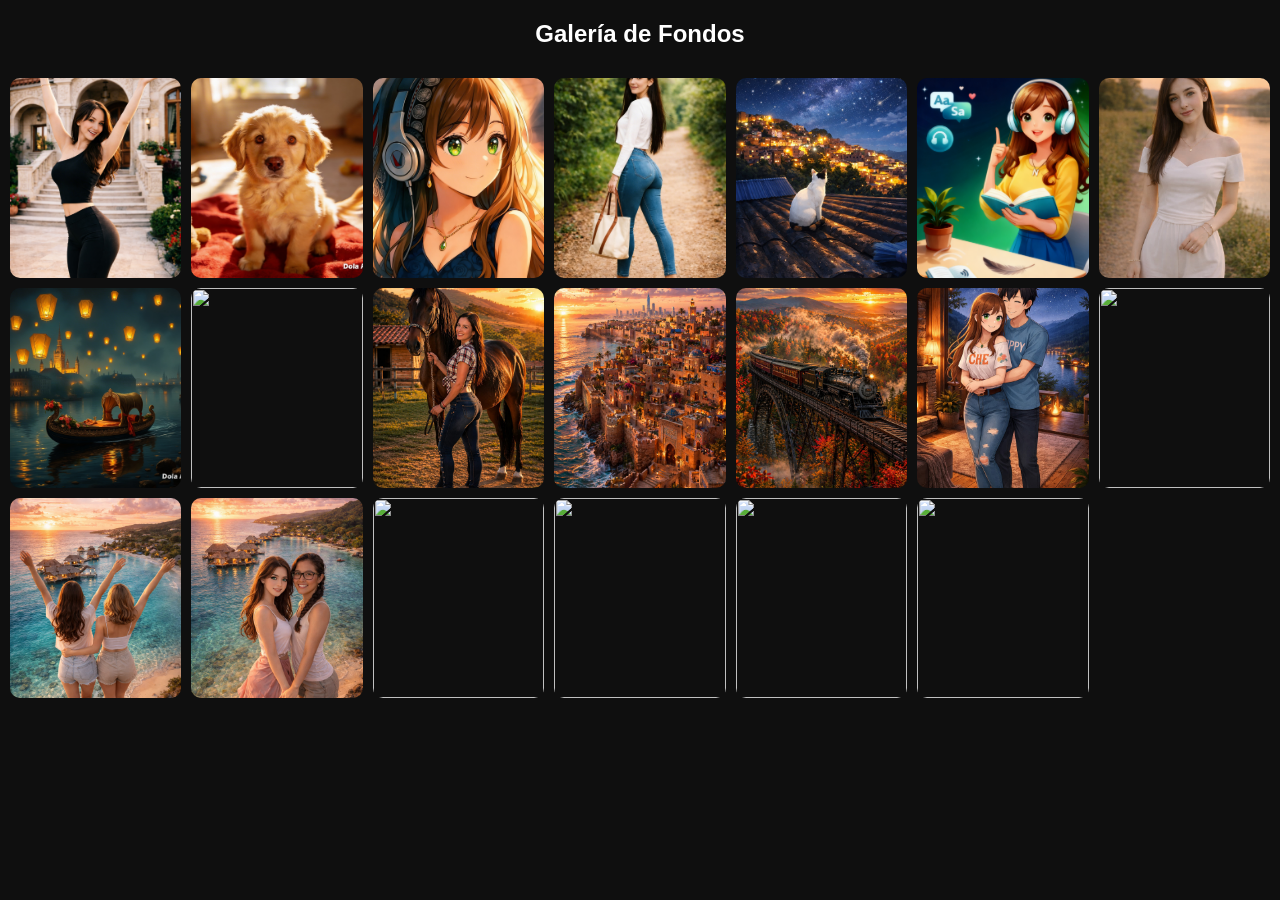
==== index.html @ 1f004407 "Update index.html" ====
<!DOCTYPE html>
<html lang="es">
<head>
<meta charset="UTF-8">
<meta name="viewport" content="width=device-width, initial-scale=1.0">
<title>Galería</title>

<style>
body {
    margin: 0;
    background: #0f0f0f;
    color: white;
    font-family: Arial;
    text-align: center;
}

h2 {
    margin: 20px 0;
}

.galeria {
    display: grid;
    grid-template-columns: repeat(auto-fit, minmax(160px, 1fr));
    gap: 10px;
    padding: 10px;
}

.galeria img {
    width: 100%;
    height: 200px;
    object-fit: cover;
    border-radius: 10px;
    cursor: pointer;
}

/* VISOR */
#visor {
    position: fixed;
    top: 0;
    left: 0;
    width: 100%;
    height: 100%;
    background: black;
    display: none;
    flex-direction: column;
    justify-content: center;
    align-items: center;
}

#visor img {
    max-width: 100%;
    max-height: 80%;
}

.boton {
    margin-top: 20px;
    padding: 12px;
    background: #00c853;
    border: none;
    color: white;
    border-radius: 8px;
    font-size: 16px;
}
</style>

<script>
let imagenActual = "";

function abrirImagen(url) {
    imagenActual = url;
    document.getElementById("visorImg").src = url;
    document.getElementById("visor").style.display = "flex";
}

function usarFondo() {
    if (window.Android) {
        Android.setWallpaper(imagenActual);
    } else {
        alert("Error de conexión con la app");
    }
}

function cerrarVisor() {
    document.getElementById("visor").style.display = "none";
}
</script>

</head>

<body>

<h2>Galería de Fondos</h2>

<div class="galeria">

<!-- TODAS JPG -->

<img src="fondos/fondo_1.jpg" onclick="abrirImagen('https://diego972018-gif.github.io/galeria/fondos/fondo_1.jpg')">
<img src="fondos/fondo_2.jpg" onclick="abrirImagen('https://diego972018-gif.github.io/galeria/fondos/fondo_2.jpg')">
<img src="fondos/fondo_3.jpg" onclick="abrirImagen('https://diego972018-gif.github.io/galeria/fondos/fondo_3.jpg')">
<img src="fondos/fondo_4.jpg" onclick="abrirImagen('https://diego972018-gif.github.io/galeria/fondos/fondo_4.jpg')">
<img src="fondos/fondo_5.jpg" onclick="abrirImagen('https://diego972018-gif.github.io/galeria/fondos/fondo_5.jpg')">
<img src="fondos/fondo_6.jpg" onclick="abrirImagen('https://diego972018-gif.github.io/galeria/fondos/fondo_6.jpg')">
<img src="fondos/fondo_7.jpg" onclick="abrirImagen('https://diego972018-gif.github.io/galeria/fondos/fondo_7.jpg')">
<img src="fondos/fondo_8.jpg" onclick="abrirImagen('https://diego972018-gif.github.io/galeria/fondos/fondo_8.jpg')">
<img src="fondos/fondo_9.jpg" onclick="abrirImagen('https://diego972018-gif.github.io/galeria/fondos/fondo_9.jpg')">
<img src="fondos/fondo_10.jpg" onclick="abrirImagen('https://diego972018-gif.github.io/galeria/fondos/fondo_10.jpg')">

<img src="fondos/fondo_11.jpg" onclick="abrirImagen('https://diego972018-gif.github.io/galeria/fondos/fondo_11.jpg')">
<img src="fondos/fondo_12.jpg" onclick="abrirImagen('https://diego972018-gif.github.io/galeria/fondos/fondo_12.jpg')">
<img src="fondos/fondo_13.jpg" onclick="abrirImagen('https://diego972018-gif.github.io/galeria/fondos/fondo_13.jpg')">
<img src="fondos/fondo_14.jpg" onclick="abrirImagen('https://diego972018-gif.github.io/galeria/fondos/fondo_14.jpg')">
<img src="fondos/fondo_15.jpg" onclick="abrirImagen('https://diego972018-gif.github.io/galeria/fondos/fondo_15.jpg')">
<img src="fondos/fondo_16.jpg" onclick="abrirImagen('https://diego972018-gif.github.io/galeria/fondos/fondo_16.jpg')">
<img src="fondos/fondo_17.jpg" onclick="abrirImagen('https://diego972018-gif.github.io/galeria/fondos/fondo_17.jpg')">
<img src="fondos/fondo_18.jpg" onclick="abrirImagen('https://diego972018-gif.github.io/galeria/fondos/fondo_18.jpg')">
<img src="fondos/fondo_19.jpg" onclick="abrirImagen('https://diego972018-gif.github.io/galeria/fondos/fondo_19.jpg')">
<img src="fondos/fondo_20.jpg" onclick="abrirImagen('https://diego972018-gif.github.io/galeria/fondos/fondo_20.jpg')">

</div>

<!-- VISOR -->
<div id="visor" onclick="cerrarVisor()">
    <img id="visorImg">
    <button class="boton" onclick="usarFondo()">Usar como fondo</button>
</div>

</body>
</html>
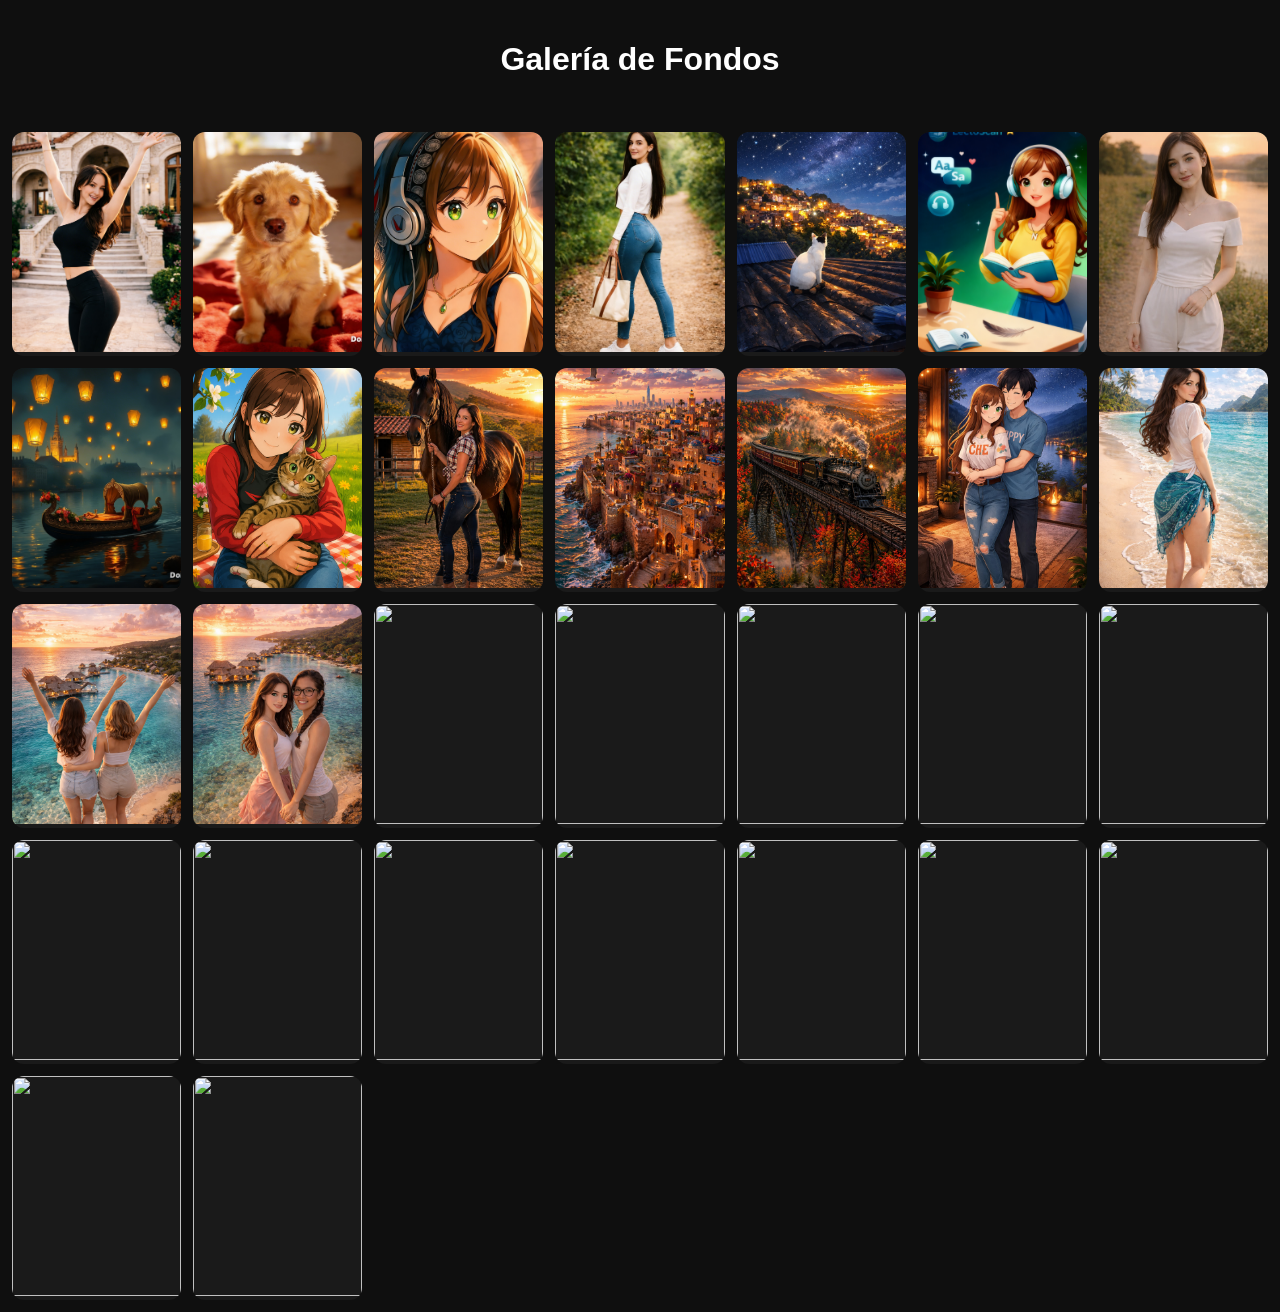
==== commit 0166b053: "Update index.html" ====
--- a/index.html
+++ b/index.html
@@ -3,44 +3,52 @@
 <head>
 <meta charset="UTF-8">
 <meta name="viewport" content="width=device-width, initial-scale=1.0">
-<title>Galería</title>
+<title>Galería de Fondos</title>
+
+<meta http-equiv="Cache-Control" content="no-cache, no-store, must-revalidate">
+<meta http-equiv="Pragma" content="no-cache">
+<meta http-equiv="Expires" content="0">
 
 <style>
 body {
     margin: 0;
+    font-family: Arial;
     background: #0f0f0f;
     color: white;
-    font-family: Arial;
     text-align: center;
 }
 
-h2 {
-    margin: 20px 0;
+h1 {
+    padding: 20px;
 }
 
 .galeria {
     display: grid;
     grid-template-columns: repeat(auto-fit, minmax(160px, 1fr));
-    gap: 10px;
-    padding: 10px;
+    gap: 12px;
+    padding: 12px;
 }
 
-.galeria img {
+.card {
+    background: #1a1a1a;
+    border-radius: 12px;
+    overflow: hidden;
+}
+
+.card img {
     width: 100%;
-    height: 200px;
+    height: 220px;
     object-fit: cover;
-    border-radius: 10px;
     cursor: pointer;
 }
 
-/* VISOR */
 #visor {
     position: fixed;
     top: 0;
     left: 0;
     width: 100%;
     height: 100%;
-    background: black;
+    background: rgba(0,0,0,0.95);
     display: none;
     flex-direction: column;
     justify-content: center;
@@ -48,82 +56,70 @@
 }
 
 #visor img {
-    max-width: 100%;
-    max-height: 80%;
+    max-width: 90%;
+    max-height: 70%;
 }
 
 .boton {
     margin-top: 20px;
-    padding: 12px;
+    padding: 12px 20px;
     background: #00c853;
-    border: none;
+    border-radius: 8px;
     color: white;
-    border-radius: 8px;
     font-size: 16px;
+    cursor: pointer;
 }
 </style>
-
-<script>
-let imagenActual = "";
-
-function abrirImagen(url) {
-    imagenActual = url;
-    document.getElementById("visorImg").src = url;
-    document.getElementById("visor").style.display = "flex";
-}
-
-function usarFondo() {
-    if (window.Android) {
-        Android.setWallpaper(imagenActual);
-    } else {
-        alert("Error de conexión con la app");
-    }
-}
-
-function cerrarVisor() {
-    document.getElementById("visor").style.display = "none";
-}
-</script>
-
 </head>
 
 <body>
 
-<h2>Galería de Fondos</h2>
+<h1>Galería de Fondos</h1>
 
 <div class="galeria">
 
-<!-- TODAS JPG -->
+<!-- 🔥 IMÁGENES HASTA 30 -->
 
-<img src="fondos/fondo_1.jpg" onclick="abrirImagen('https://diego972018-gif.github.io/galeria/fondos/fondo_1.jpg')">
-<img src="fondos/fondo_2.jpg" onclick="abrirImagen('https://diego972018-gif.github.io/galeria/fondos/fondo_2.jpg')">
-<img src="fondos/fondo_3.jpg" onclick="abrirImagen('https://diego972018-gif.github.io/galeria/fondos/fondo_3.jpg')">
-<img src="fondos/fondo_4.jpg" onclick="abrirImagen('https://diego972018-gif.github.io/galeria/fondos/fondo_4.jpg')">
-<img src="fondos/fondo_5.jpg" onclick="abrirImagen('https://diego972018-gif.github.io/galeria/fondos/fondo_5.jpg')">
-<img src="fondos/fondo_6.jpg" onclick="abrirImagen('https://diego972018-gif.github.io/galeria/fondos/fondo_6.jpg')">
-<img src="fondos/fondo_7.jpg" onclick="abrirImagen('https://diego972018-gif.github.io/galeria/fondos/fondo_7.jpg')">
-<img src="fondos/fondo_8.jpg" onclick="abrirImagen('https://diego972018-gif.github.io/galeria/fondos/fondo_8.jpg')">
-<img src="fondos/fondo_9.jpg" onclick="abrirImagen('https://diego972018-gif.github.io/galeria/fondos/fondo_9.jpg')">
-<img src="fondos/fondo_10.jpg" onclick="abrirImagen('https://diego972018-gif.github.io/galeria/fondos/fondo_10.jpg')">
-
-<img src="fondos/fondo_11.jpg" onclick="abrirImagen('https://diego972018-gif.github.io/galeria/fondos/fondo_11.jpg')">
-<img src="fondos/fondo_12.jpg" onclick="abrirImagen('https://diego972018-gif.github.io/galeria/fondos/fondo_12.jpg')">
-<img src="fondos/fondo_13.jpg" onclick="abrirImagen('https://diego972018-gif.github.io/galeria/fondos/fondo_13.jpg')">
-<img src="fondos/fondo_14.jpg" onclick="abrirImagen('https://diego972018-gif.github.io/galeria/fondos/fondo_14.jpg')">
-<img src="fondos/fondo_15.jpg" onclick="abrirImagen('https://diego972018-gif.github.io/galeria/fondos/fondo_15.jpg')">
-<img src="fondos/fondo_16.jpg" onclick="abrirImagen('https://diego972018-gif.github.io/galeria/fondos/fondo_16.jpg')">
-<img src="fondos/fondo_17.jpg" onclick="abrirImagen('https://diego972018-gif.github.io/galeria/fondos/fondo_17.jpg')">
-<img src="fondos/fondo_18.jpg" onclick="abrirImagen('https://diego972018-gif.github.io/galeria/fondos/fondo_18.jpg')">
-<img src="fondos/fondo_19.jpg" onclick="abrirImagen('https://diego972018-gif.github.io/galeria/fondos/fondo_19.jpg')">
-<img src="fondos/fondo_20.jpg" onclick="abrirImagen('https://diego972018-gif.github.io/galeria/fondos/fondo_20.jpg')">
+<script>
+for (let i = 1; i <= 30; i++) {
+    document.write(`
+        <div class="card">
+            <img src="fondos/fondo_${i}.jpg" loading="lazy" onclick="abrirVisor(this.src)">
+        </div>
+    `);
+}
+</script>
 
 </div>
 
-<!-- VISOR -->
-<div id="visor" onclick="cerrarVisor()">
-    <img id="visorImg">
-    <button class="boton" onclick="usarFondo()">Usar como fondo</button>
+<!-- 🔥 VISOR -->
+
+<div id="visor" onclick="cerrarVisor(event)">
+    <img id="visorImg" onclick="event.stopPropagation()">
+    <div class="boton" onclick="event.stopPropagation(); usarFondo()">Usar como fondo</div>
 </div>
+
+<script>
+
+let imagenActual = "";
+
+function abrirVisor(src) {
+    imagenActual = src;
+    document.getElementById("visor").style.display = "flex";
+    document.getElementById("visorImg").src = src;
+}
+
+function cerrarVisor(e) {
+    if (e.target.id === "visor") {
+        document.getElementById("visor").style.display = "none";
+    }
+}
+
+function usarFondo() {
+    window.location.href = "app://setwallpaper?img=" + imagenActual;
+}
+
+</script>
 
 </body>
 </html>
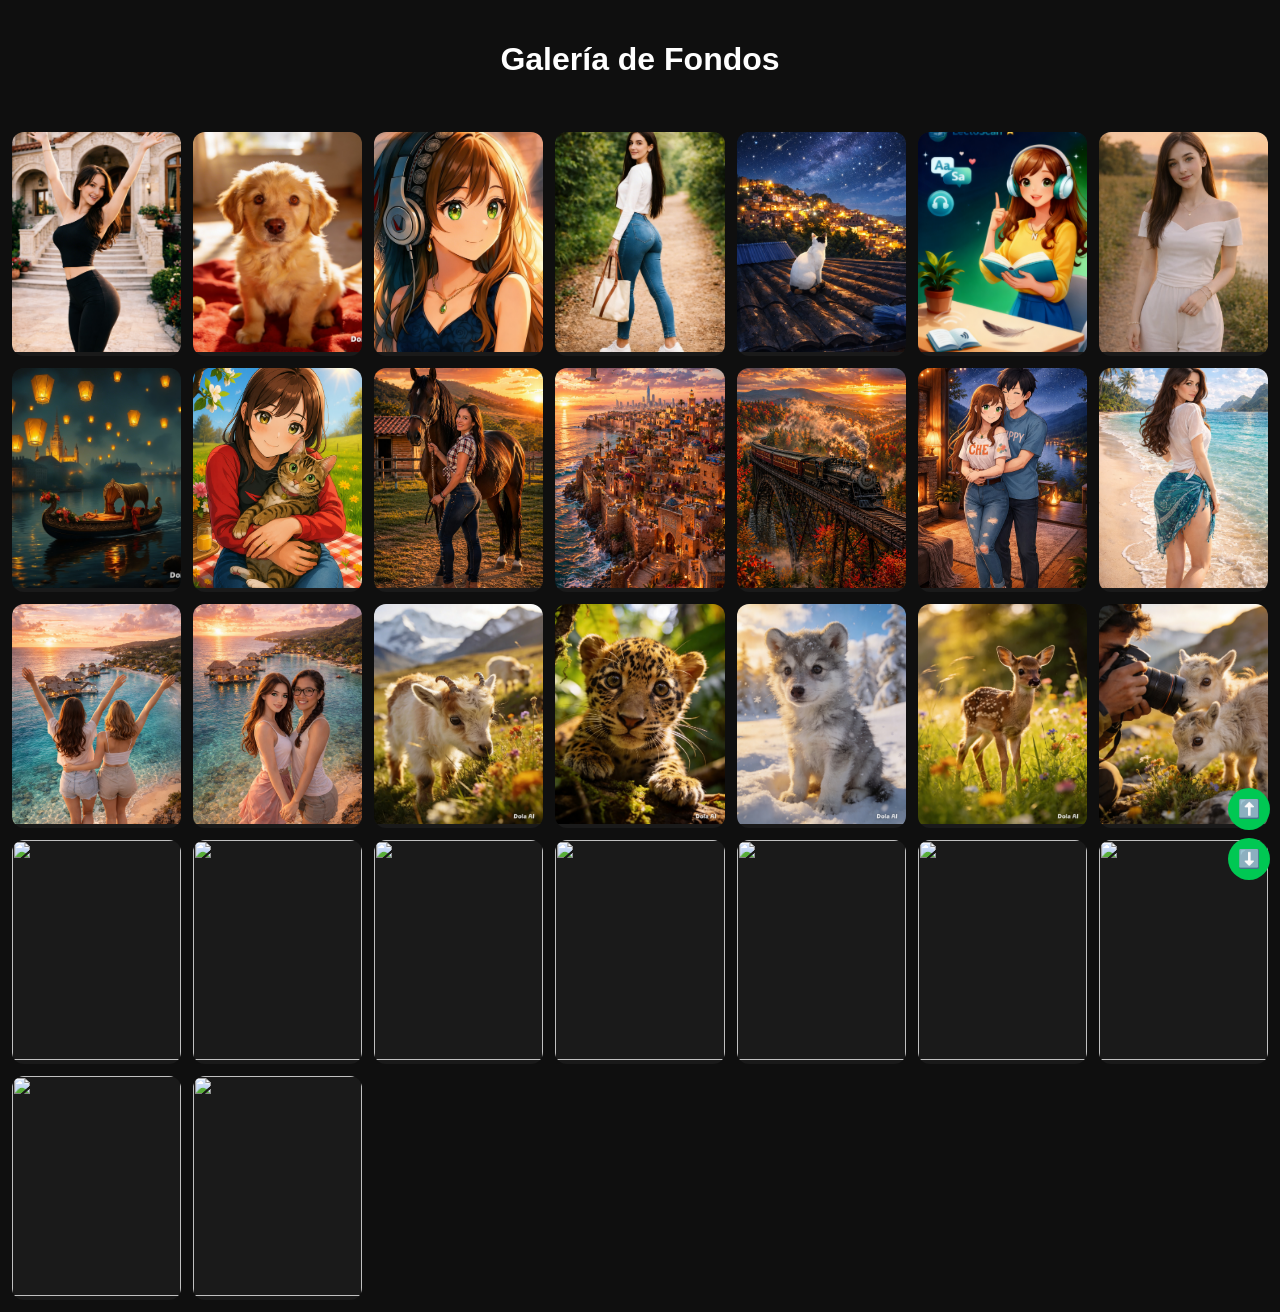
==== commit 34cfc8cc: "Update index.html" ====
--- a/index.html
+++ b/index.html
@@ -16,6 +16,7 @@
     background: #0f0f0f;
     color: white;
     text-align: center;
+    user-select: none;
 }
 
 h1 {
@@ -42,6 +43,7 @@
     cursor: pointer;
 }
 
+/* VISOR */
 #visor {
     position: fixed;
     top: 0;
@@ -60,15 +62,29 @@
     max-height: 70%;
 }
 
+/* BOTÓN */
 .boton {
     margin-top: 20px;
     padding: 12px 20px;
     background: #00c853;
     border-radius: 8px;
-    color: white;
     font-size: 16px;
     cursor: pointer;
 }
+
+/* FLECHAS */
+#scrollTop, #scrollBottom {
+    position: fixed;
+    right: 10px;
+    background: #00c853;
+    padding: 10px;
+    border-radius: 50%;
+    font-size: 18px;
+    cursor: pointer;
+}
+
+#scrollTop { bottom: 70px; }
+#scrollBottom { bottom: 20px; }
 </style>
 </head>
 
@@ -78,13 +94,15 @@
 
 <div class="galeria">
 
-<!-- 🔥 IMÁGENES HASTA 30 -->
-
 <script>
 for (let i = 1; i <= 30; i++) {
     document.write(`
         <div class="card">
-            <img src="fondos/fondo_${i}.jpg" loading="lazy" onclick="abrirVisor(this.src)">
+            <img src="fondos/fondo_${i}.jpg"
+                 loading="lazy"
+                 draggable="false"
+                 oncontextmenu="return false"
+                 onclick="abrirVisor(this.src)">
         </div>
     `);
 }
@@ -92,12 +110,22 @@
 
 </div>
 
-<!-- 🔥 VISOR -->
+<!-- VISOR -->
+<div id="visor" onclick="cerrarVisor(event)">
+    <img id="visorImg"
+         draggable="false"
+         oncontextmenu="return false"
+         onclick="event.stopPropagation()">
 
-<div id="visor" onclick="cerrarVisor(event)">
-    <img id="visorImg" onclick="event.stopPropagation()">
-    <div class="boton" onclick="event.stopPropagation(); usarFondo()">Usar como fondo</div>
+    <div class="boton"
+         onclick="event.stopPropagation(); usarFondo()">
+        Usar como fondo
+    </div>
 </div>
+
+<!-- FLECHAS -->
+<div id="scrollTop" onclick="window.scrollTo({top:0, behavior:'smooth'})">⬆️</div>
+<div id="scrollBottom" onclick="window.scrollTo({top:document.body.scrollHeight, behavior:'smooth'})">⬇️</div>
 
 <script>
 
@@ -119,6 +147,16 @@
     window.location.href = "app://setwallpaper?img=" + imagenActual;
 }
 
+// 🔒 BLOQUEOS
+document.addEventListener("contextmenu", e => e.preventDefault());
+document.addEventListener("dragstart", e => e.preventDefault());
+
+document.addEventListener("touchstart", function(e) {
+    if (e.target.tagName === "IMG") {
+        e.preventDefault();
+    }
+}, { passive: false });
+
 </script>
 
 </body>
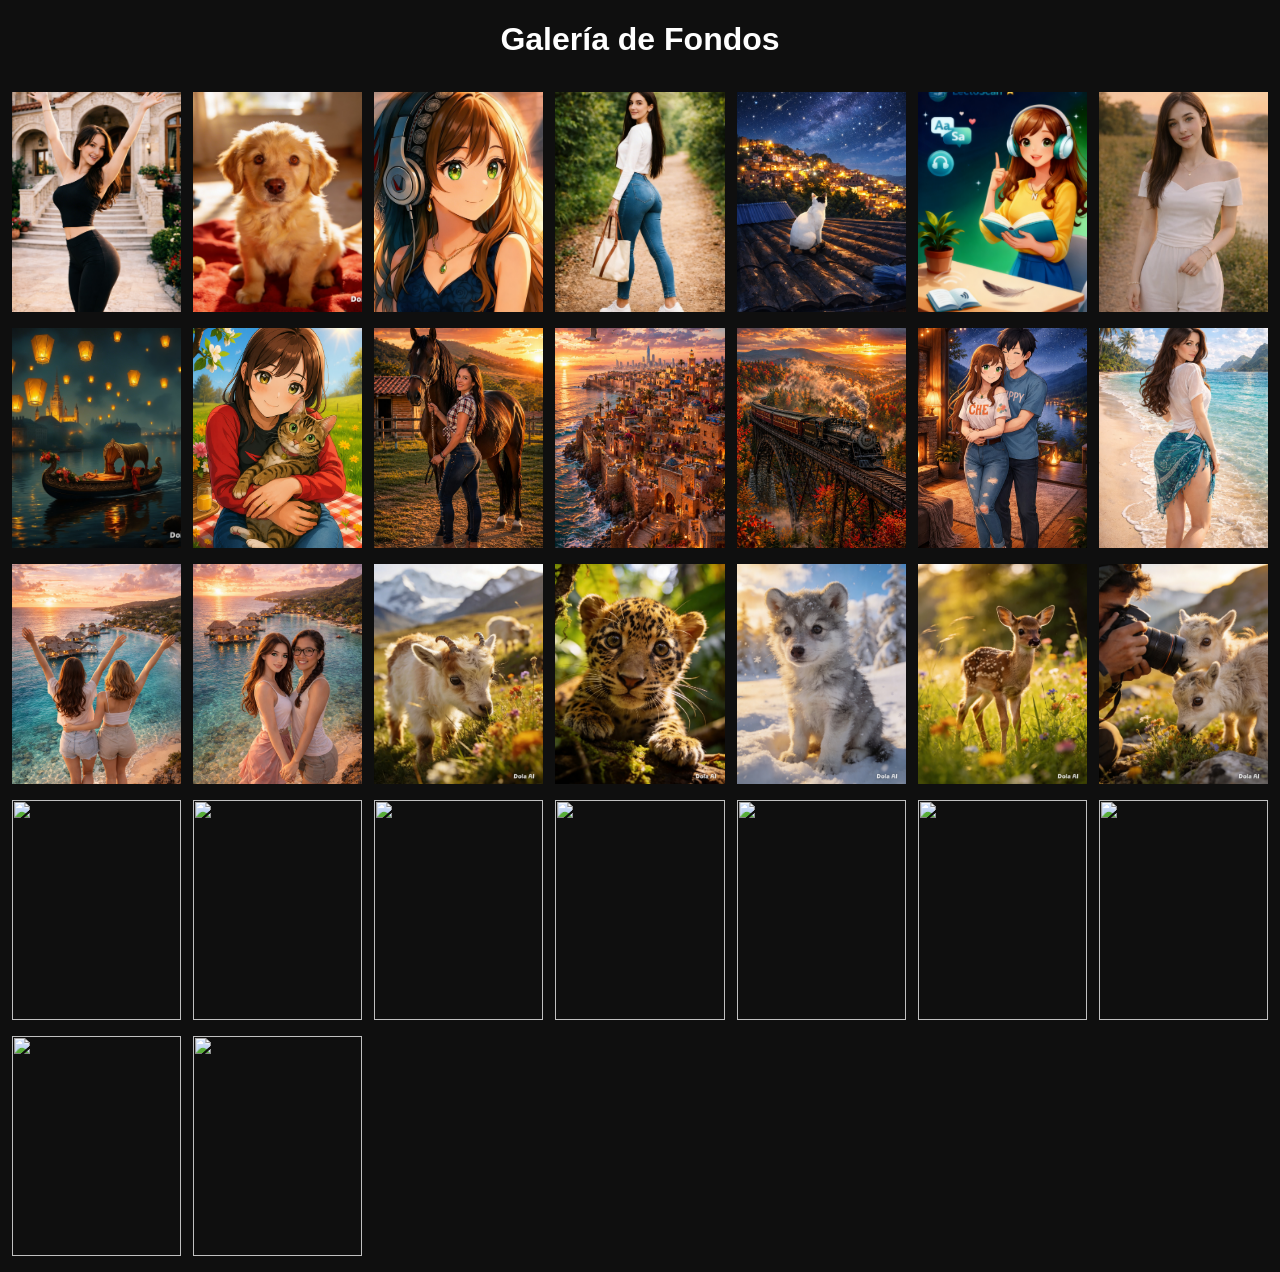
==== commit 89de4214: "Update index.html" ====
--- a/index.html
+++ b/index.html
@@ -4,10 +4,6 @@
 <meta charset="UTF-8">
 <meta name="viewport" content="width=device-width, initial-scale=1.0">
 <title>Galería de Fondos</title>
-
-<meta http-equiv="Cache-Control" content="no-cache, no-store, must-revalidate">
-<meta http-equiv="Pragma" content="no-cache">
-<meta http-equiv="Expires" content="0">
 
 <style>
 body {
@@ -16,11 +12,6 @@
     background: #0f0f0f;
     color: white;
     text-align: center;
-    user-select: none;
-}
-
-h1 {
-    padding: 20px;
 }
 
 .galeria {
@@ -30,12 +21,6 @@
     padding: 12px;
 }
 
-.card {
-    background: #1a1a1a;
-    border-radius: 12px;
-    overflow: hidden;
-}
-
 .card img {
     width: 100%;
     height: 220px;
@@ -43,7 +28,6 @@
     cursor: pointer;
 }
 
-/* VISOR */
 #visor {
     position: fixed;
     top: 0;
@@ -62,29 +46,13 @@
     max-height: 70%;
 }
 
-/* BOTÓN */
 .boton {
     margin-top: 20px;
     padding: 12px 20px;
     background: #00c853;
     border-radius: 8px;
-    font-size: 16px;
-    cursor: pointer;
+    color: white;
 }
-
-/* FLECHAS */
-#scrollTop, #scrollBottom {
-    position: fixed;
-    right: 10px;
-    background: #00c853;
-    padding: 10px;
-    border-radius: 50%;
-    font-size: 18px;
-    cursor: pointer;
-}
-
-#scrollTop { bottom: 70px; }
-#scrollBottom { bottom: 20px; }
 </style>
 </head>
 
@@ -93,43 +61,36 @@
 <h1>Galería de Fondos</h1>
 
 <div class="galeria">
-
 <script>
 for (let i = 1; i <= 30; i++) {
     document.write(`
         <div class="card">
             <img src="fondos/fondo_${i}.jpg"
                  loading="lazy"
-                 draggable="false"
-                 oncontextmenu="return false"
                  onclick="abrirVisor(this.src)">
         </div>
     `);
 }
 </script>
-
 </div>
 
-<!-- VISOR -->
 <div id="visor" onclick="cerrarVisor(event)">
-    <img id="visorImg"
-         draggable="false"
-         oncontextmenu="return false"
-         onclick="event.stopPropagation()">
-
-    <div class="boton"
-         onclick="event.stopPropagation(); usarFondo()">
-        Usar como fondo
-    </div>
+    <img id="visorImg" onclick="event.stopPropagation()">
+    <div class="boton" onclick="event.stopPropagation(); usarFondo()">Usar como fondo</div>
 </div>
 
-<!-- FLECHAS -->
-<div id="scrollTop" onclick="window.scrollTo({top:0, behavior:'smooth'})">⬆️</div>
-<div id="scrollBottom" onclick="window.scrollTo({top:document.body.scrollHeight, behavior:'smooth'})">⬇️</div>
+<script>
+let imagenActual = "";
 
-<script>
+// 🔥 DETECTAR SI ES APP
+const esApp = navigator.userAgent.includes("LECTOSCAN_APP");
 
-let imagenActual = "";
+// 🔥 SOLO BLOQUEAR EN NAVEGADOR
+if (!esApp) {
+    document.addEventListener("contextmenu", e => e.preventDefault());
+    document.addEventListener("dragstart", e => e.preventDefault());
+    document.addEventListener("selectstart", e => e.preventDefault());
+}
 
 function abrirVisor(src) {
     imagenActual = src;
@@ -144,19 +105,8 @@
 }
 
 function usarFondo() {
-    window.location.href = "app://setwallpaper?img=" + imagenActual;
+    window.location.href = "app://setwallpaper?img=" + encodeURIComponent(imagenActual);
 }
-
-// 🔒 BLOQUEOS
-document.addEventListener("contextmenu", e => e.preventDefault());
-document.addEventListener("dragstart", e => e.preventDefault());
-
-document.addEventListener("touchstart", function(e) {
-    if (e.target.tagName === "IMG") {
-        e.preventDefault();
-    }
-}, { passive: false });
-
 </script>
 
 </body>
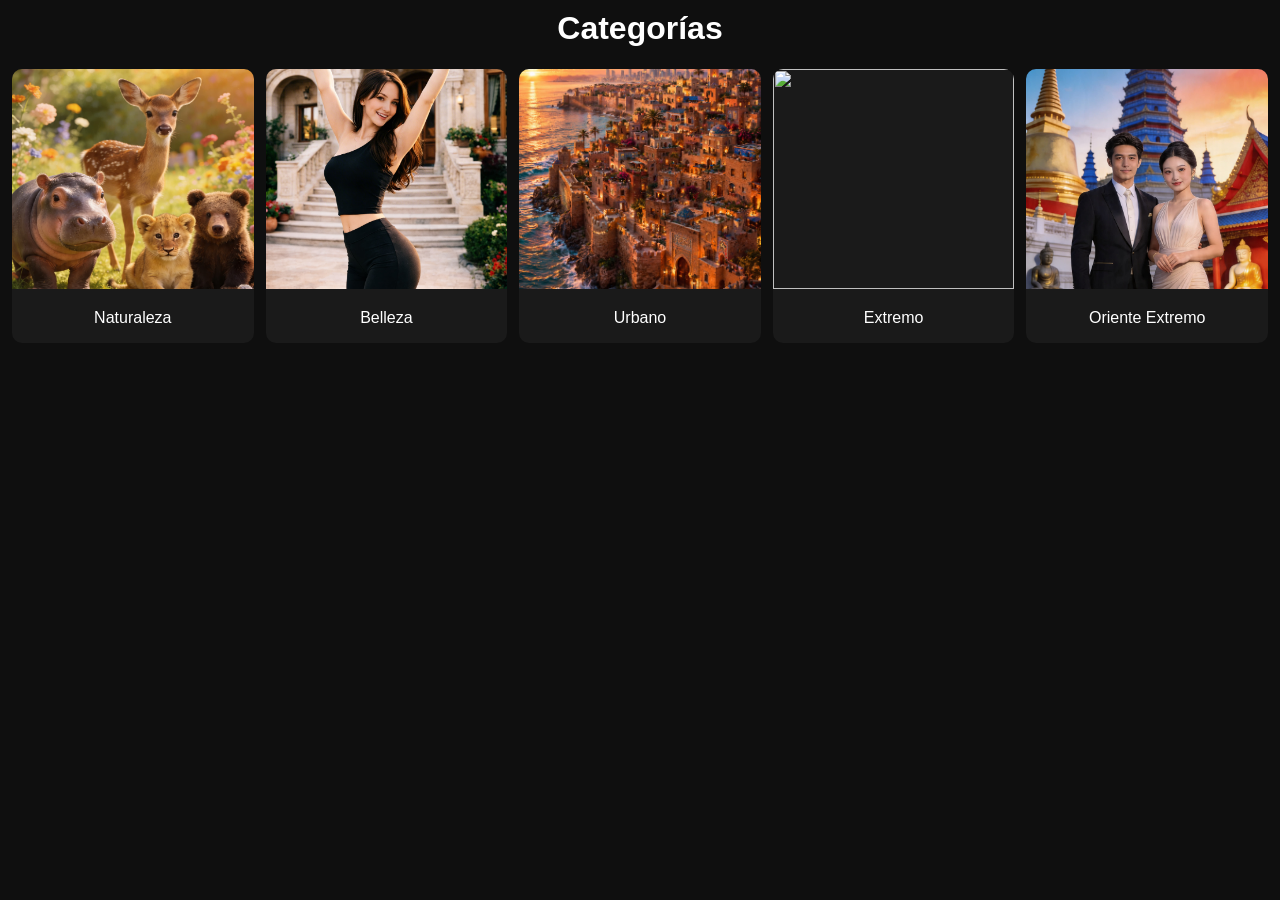
==== commit 1e1fc48f: "Update index.html" ====
--- a/index.html
+++ b/index.html
@@ -3,7 +3,15 @@
 <head>
 <meta charset="UTF-8">
 <meta name="viewport" content="width=device-width, initial-scale=1.0">
+
 <title>Galería de Fondos</title>
+
+<!-- ⚡ PRELOAD (portadas más rápidas) -->
+<link rel="preload" as="image" href="fondos/naturaleza/fondo_1.jpg">
+<link rel="preload" as="image" href="fondos/belleza/fondo_1.jpg">
+
+<!-- ⚡ CACHE -->
+<meta http-equiv="Cache-Control" content="public, max-age=31536000">
 
 <style>
 body {
@@ -14,6 +22,10 @@
     text-align: center;
 }
 
+h1 {
+    margin: 10px;
+}
+
 .galeria {
     display: grid;
     grid-template-columns: repeat(auto-fit, minmax(160px, 1fr));
@@ -21,6 +33,17 @@
     padding: 12px;
 }
 
+.card {
+    background: #1a1a1a;
+    border-radius: 10px;
+    overflow: hidden;
+    transition: transform 0.2s;
+}
+
+.card:hover {
+    transform: scale(1.03);
+}
+
 .card img {
     width: 100%;
     height: 220px;
@@ -28,13 +51,24 @@
     cursor: pointer;
 }
 
+/* ⚡ BOTONES */
+.boton {
+    margin: 10px;
+    padding: 10px 18px;
+    background: #00c853;
+    border-radius: 8px;
+    display: inline-block;
+    cursor: pointer;
+}
+
+/* 🔍 VISOR */
 #visor {
     position: fixed;
     top: 0;
     left: 0;
     width: 100%;
     height: 100%;
-    background: rgba(0,0,0,0.95);
+    background: rgba(0,0,0,0.96);
     display: none;
     flex-direction: column;
     justify-content: center;
@@ -42,38 +76,20 @@
 }
 
 #visor img {
-    max-width: 90%;
-    max-height: 70%;
-}
-
-.boton {
-    margin-top: 20px;
-    padding: 12px 20px;
-    background: #00c853;
-    border-radius: 8px;
-    color: white;
+    max-width: 92%;
+    max-height: 75%;
 }
 </style>
 </head>
 
 <body>
 
-<h1>Galería de Fondos</h1>
-
-<div class="galeria">
-<script>
-for (let i = 1; i <= 30; i++) {
-    document.write(`
-        <div class="card">
-            <img src="fondos/fondo_${i}.jpg"
-                 loading="lazy"
-                 onclick="abrirVisor(this.src)">
-        </div>
-    `);
-}
-</script>
-</div>
-
+<h1 id="titulo">Categorías</h1>
+<div id="volver" class="boton" style="display:none;" onclick="volver()">⬅ Volver</div>
+
+<div class="galeria" id="contenedor"></div>
+
+<!-- 🔍 VISOR -->
 <div id="visor" onclick="cerrarVisor(event)">
     <img id="visorImg" onclick="event.stopPropagation()">
     <div class="boton" onclick="event.stopPropagation(); usarFondo()">Usar como fondo</div>
@@ -82,16 +98,91 @@
 <script>
 let imagenActual = "";
 
-// 🔥 DETECTAR SI ES APP
-const esApp = navigator.userAgent.includes("LECTOSCAN_APP");
-
-// 🔥 SOLO BLOQUEAR EN NAVEGADOR
+// 📱 DETECTAR APPS
+const ua = navigator.userAgent;
+const esApp = ua.includes("LECTOSCAN_APP") || ua.includes("TRADUVOZ_APP");
+
+// 🔒 BLOQUEO SOLO WEB
 if (!esApp) {
     document.addEventListener("contextmenu", e => e.preventDefault());
     document.addEventListener("dragstart", e => e.preventDefault());
     document.addEventListener("selectstart", e => e.preventDefault());
 }
 
+// 📁 CATEGORÍAS
+const categorias = {
+    naturaleza: "Naturaleza",
+    belleza: "Belleza",
+    urbano: "Urbano",
+    extremo: "Extremo",
+    oriente_extremo: "Oriente Extremo"
+};
+
+// 🔍 PARAMETROS URL
+const params = new URLSearchParams(window.location.search);
+const cat = params.get("cat");
+
+// 🚀 INICIO
+if (cat) {
+    cargarImagenes(cat);
+} else {
+    cargarCategorias();
+}
+
+// 🏠 MOSTRAR CATEGORÍAS
+function cargarCategorias() {
+    const cont = document.getElementById("contenedor");
+
+    for (let c in categorias) {
+        const portada = `fondos/${c}/fondo_1.jpg`;
+
+        cont.innerHTML += `
+            <div class="card">
+                <img src="${portada}" 
+                     loading="eager"
+                     decoding="async"
+                     onclick="abrirCategoria('${c}')">
+                <p>${categorias[c]}</p>
+            </div>
+        `;
+    }
+}
+
+// 📂 ABRIR CATEGORÍA
+function abrirCategoria(c) {
+    window.location.href = "?cat=" + c;
+}
+
+// 🔙 VOLVER
+function volver() {
+    window.location.href = window.location.pathname;
+}
+
+// 🖼️ CARGAR IMÁGENES (1–20)
+function cargarImagenes(c) {
+
+    document.getElementById("titulo").innerText = categorias[c];
+    document.getElementById("volver").style.display = "inline-block";
+
+    const cont = document.getElementById("contenedor");
+
+    for (let i = 1; i <= 20; i++) {
+
+        const ruta = `fondos/${c}/fondo_${i}.jpg`;
+
+        cont.innerHTML += `
+            <div class="card">
+                <img src="${ruta}"
+                     loading="lazy"
+                     decoding="async"
+                     onclick="abrirVisor('${ruta}')"
+                     onerror="this.style.display='none'">
+            </div>
+        `;
+    }
+}
+
+// 🔍 VISOR
 function abrirVisor(src) {
     imagenActual = src;
     document.getElementById("visor").style.display = "flex";
@@ -104,6 +195,7 @@
     }
 }
 
+// 📲 ENVIAR A APP
 function usarFondo() {
     window.location.href = "app://setwallpaper?img=" + encodeURIComponent(imagenActual);
 }
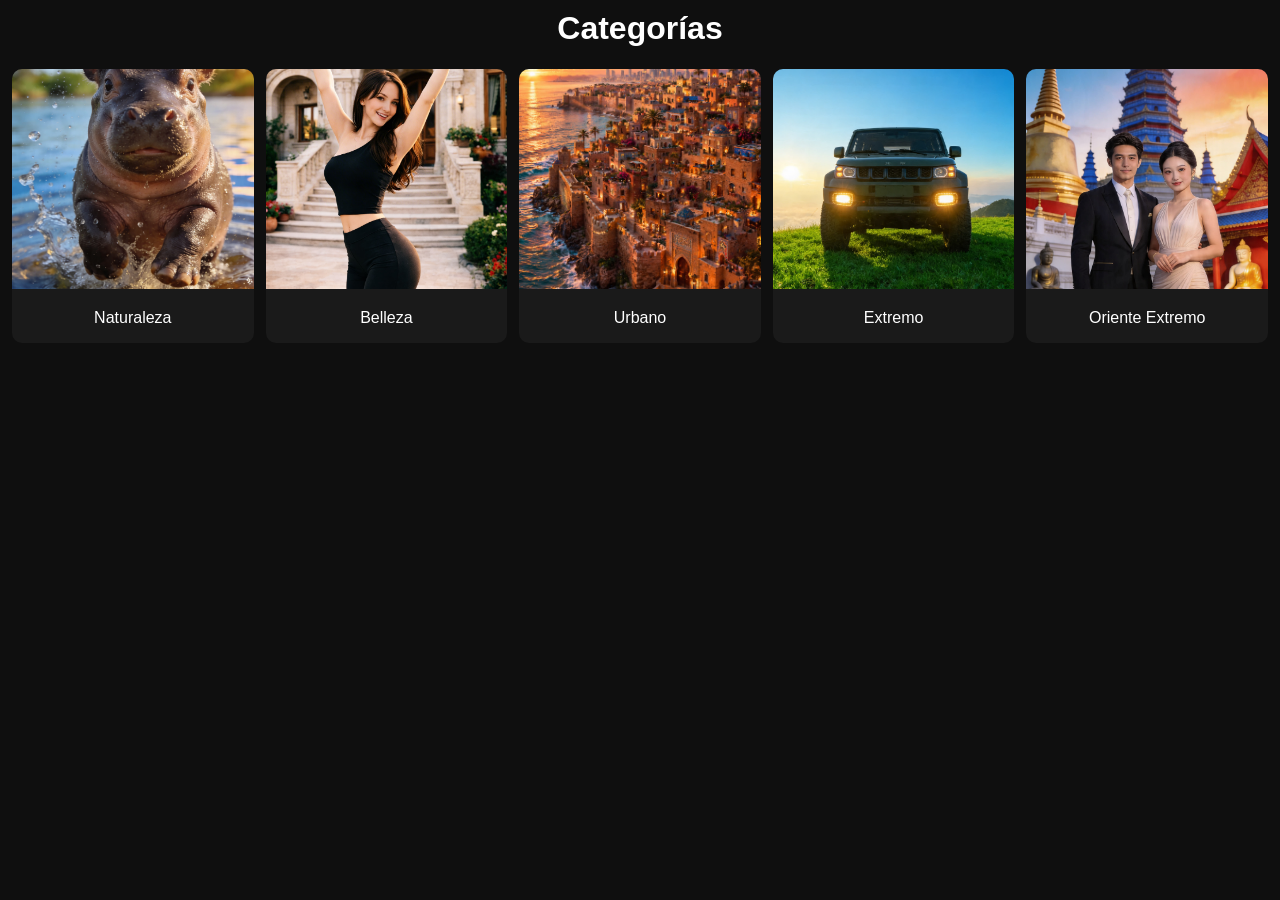
==== commit 87852bbe: "Update index.html" ====
--- a/index.html
+++ b/index.html
@@ -7,8 +7,8 @@
 <title>Galería de Fondos</title>
 
 <!-- ⚡ PRELOAD (portadas más rápidas) -->
-<link rel="preload" as="image" href="fondos/naturaleza/fondo_1.jpg">
-<link rel="preload" as="image" href="fondos/belleza/fondo_1.jpg">
+<link rel="preload" as="image" href="https://diego972018-gif.github.io/galeria/fondos/naturaleza/fondo_1.jpg">
+<link rel="preload" as="image" href="https://diego972018-gif.github.io/galeria/fondos/belleza/fondo_1.jpg">
 
 <!-- ⚡ CACHE -->
 <meta http-equiv="Cache-Control" content="public, max-age=31536000">
@@ -96,7 +96,10 @@
 </div>
 
 <script>
-let imagenActual = "";
+let imagenActual = ""; // Esta variable ahora siempre guardará la URL completa
+
+// ⚡ URL BASE DE LA GALERÍA WEB (MUY IMPORTANTE PARA CONSTRUIR LAS RUTAS COMPLETAS)
+const baseUrl = "https://diego972018-gif.github.io/galeria/";
 
 // 📱 DETECTAR APPS
 const ua = navigator.userAgent;
@@ -134,11 +137,15 @@
     const cont = document.getElementById("contenedor");
 
     for (let c in categorias) {
-        const portada = `fondos/${c}/fondo_1.jpg`;
+        // La portada puede seguir siendo relativa para la visualización inicial de la categoría
+        const portadaRelativa = `fondos/${c}/fondo_1.jpg`;
+        // PERO, para el preload, es mejor que sea la URL completa
+        // <link rel="preload" as="image" href="https://diego972018-gif.github.io/galeria/fondos/naturaleza/fondo_1.jpg">
+        // (Esto ya se ajustó en las etiquetas <link rel="preload"> en el <head>)
 
         cont.innerHTML += `
             <div class="card">
-                <img src="${portada}" 
+                <img src="${portadaRelativa}"
                      loading="eager"
                      decoding="async"
                      onclick="abrirCategoria('${c}')">
@@ -158,7 +165,7 @@
     window.location.href = window.location.pathname;
 }
 
-// 🖼️ CARGAR IMÁGENES (1–20)
+// 🖼️ CARGAR IMÁGENES (1–30)
 function cargarImagenes(c) {
 
     document.getElementById("titulo").innerText = categorias[c];
@@ -166,16 +173,16 @@
 
     const cont = document.getElementById("contenedor");
 
-    for (let i = 1; i <= 20; i++) {
-
-        const ruta = `fondos/${c}/fondo_${i}.jpg`;
+    for (let i = 1; i <= 30; i++) { // *** MODIFICADO DE 20 A 30 ***
+        const rutaRelativa = `fondos/${c}/fondo_${i}.jpg`;
+        const rutaCompleta = new URL(rutaRelativa, baseUrl).href; // Construye la URL completa
 
         cont.innerHTML += `
             <div class="card">
-                <img src="${ruta}"
+                <img src="${rutaCompleta}" // Usamos la URL completa para src
                      loading="lazy"
                      decoding="async"
-                     onclick="abrirVisor('${ruta}')"
+                     onclick="abrirVisor('${rutaCompleta}')" // Pasamos la URL completa al visor
                      onerror="this.style.display='none'">
             </div>
         `;
@@ -183,10 +190,11 @@
 }
 
 // 🔍 VISOR
-function abrirVisor(src) {
-    imagenActual = src;
+function abrirVisor(srcCompleta) {
+    // 'srcCompleta' ya debería ser la URL completa gracias a cargarImagenes
+    imagenActual = srcCompleta; // Guarda la URL completa
     document.getElementById("visor").style.display = "flex";
-    document.getElementById("visorImg").src = src;
+    document.getElementById("visorImg").src = srcCompleta; // El visor carga la URL completa
 }
 
 function cerrarVisor(e) {
@@ -197,6 +205,7 @@
 
 // 📲 ENVIAR A APP
 function usarFondo() {
+    // 'imagenActual' ya contiene la URL completa y está lista para ser enviada
     window.location.href = "app://setwallpaper?img=" + encodeURIComponent(imagenActual);
 }
 </script>
